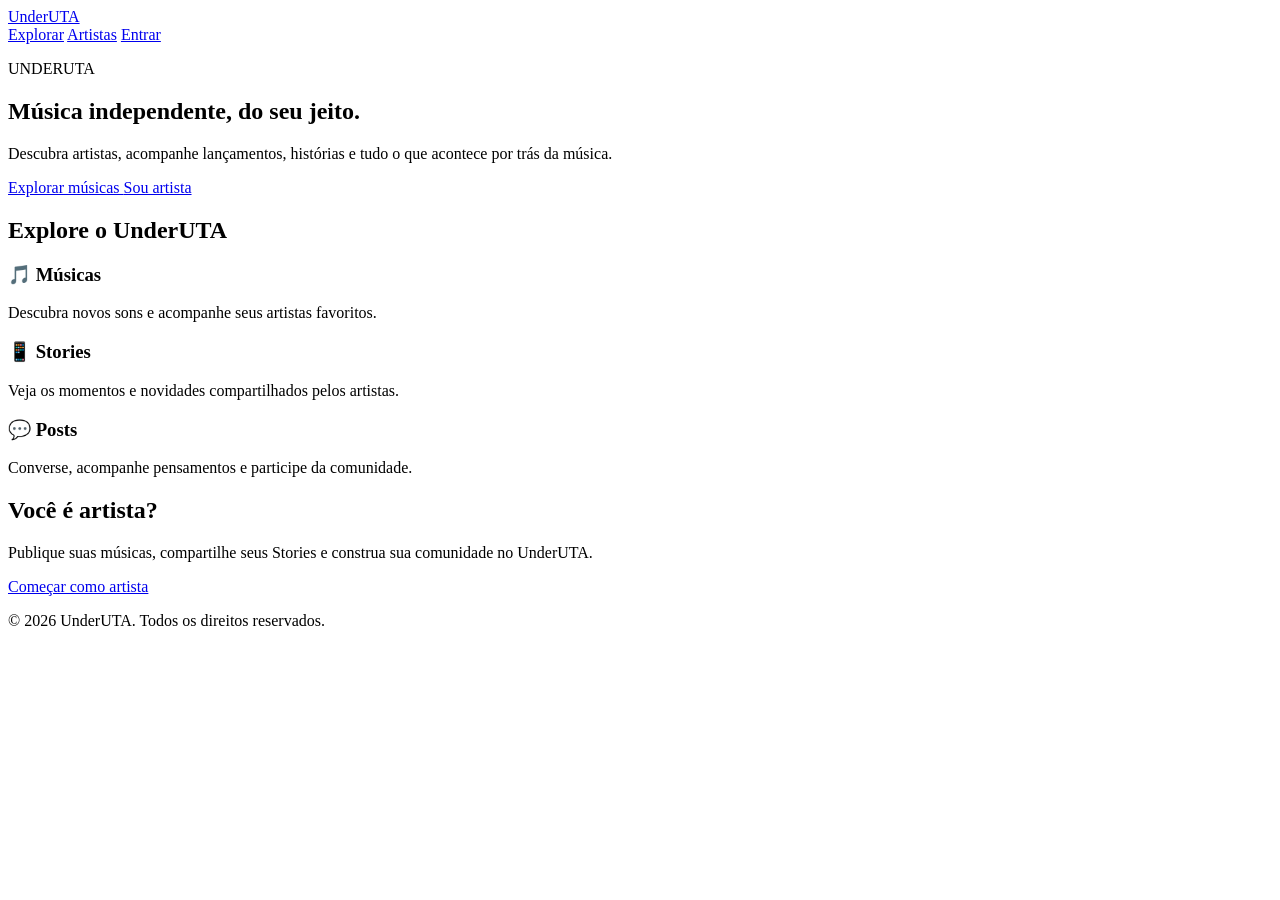
==== Index.html @ 540f843f "Create Index.html for UnderUTA Add initial HTML structure for UnderUTA website." ====
<!DOCTYPE html>
<html lang="pt-BR">
<head>
    <meta charset="UTF-8">

    <meta
        name="viewport"
        content="width=device-width, initial-scale=1.0"
    >

    <meta
        name="description"
        content="UnderUTA — música, artistas e histórias."
    >

    <title>UnderUTA</title>

    <link rel="stylesheet" href="style.css">
</head>

<body>

    <header>
        <nav>
            <a href="/" aria-label="UnderUTA">
                UnderUTA
            </a>

            <div>
                <a href="#explorar">Explorar</a>
                <a href="#artistas">Artistas</a>
                <a href="#entrar">Entrar</a>
            </div>
        </nav>
    </header>

    <main>

        <section id="inicio">
            <div>
                <p>UNDERUTA</p>

                <h1>
                    Música independente,
                    do seu jeito.
                </h1>

                <p>
                    Descubra artistas, acompanhe lançamentos,
                    histórias e tudo o que acontece por trás
                    da música.
                </p>

                <div>
                    <a href="#explorar">
                        Explorar músicas
                    </a>

                    <a href="#artistas">
                        Sou artista
                    </a>
                </div>
            </div>
        </section>

        <section id="explorar">
            <h2>Explore o UnderUTA</h2>

            <div>
                <article>
                    <h3>🎵 Músicas</h3>
                    <p>
                        Descubra novos sons e acompanhe
                        seus artistas favoritos.
                    </p>
                </article>

                <article>
                    <h3>📱 Stories</h3>
                    <p>
                        Veja os momentos e novidades
                        compartilhados pelos artistas.
                    </p>
                </article>

                <article>
                    <h3>💬 Posts</h3>
                    <p>
                        Converse, acompanhe pensamentos
                        e participe da comunidade.
                    </p>
                </article>
            </div>
        </section>

        <section id="artistas">
            <h2>Você é artista?</h2>

            <p>
                Publique suas músicas, compartilhe seus
                Stories e construa sua comunidade no UnderUTA.
            </p>

            <a href="#criar-conta">
                Começar como artista
            </a>
        </section>

    </main>

    <footer>
        <p>© 2026 UnderUTA. Todos os direitos reservados.</p>
    </footer>

    <script src="script.js"></script>

</body>
</html>
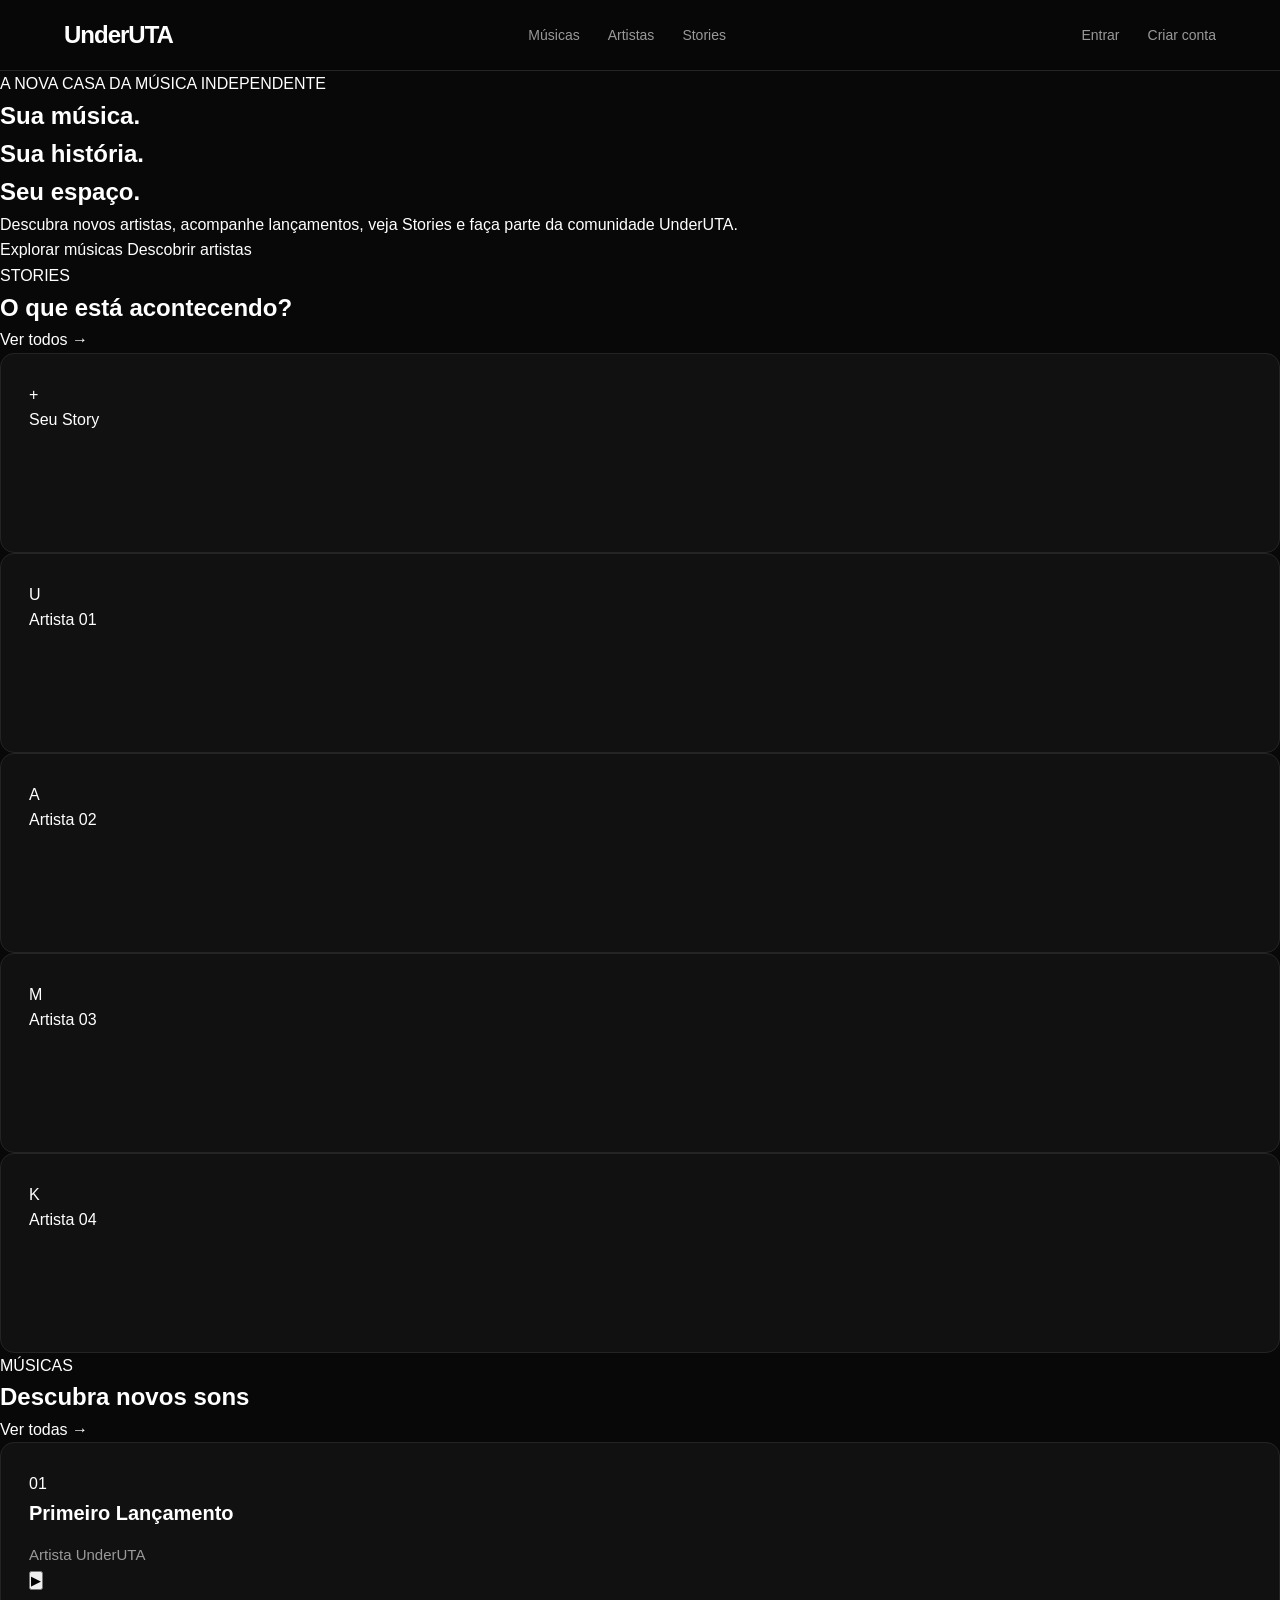
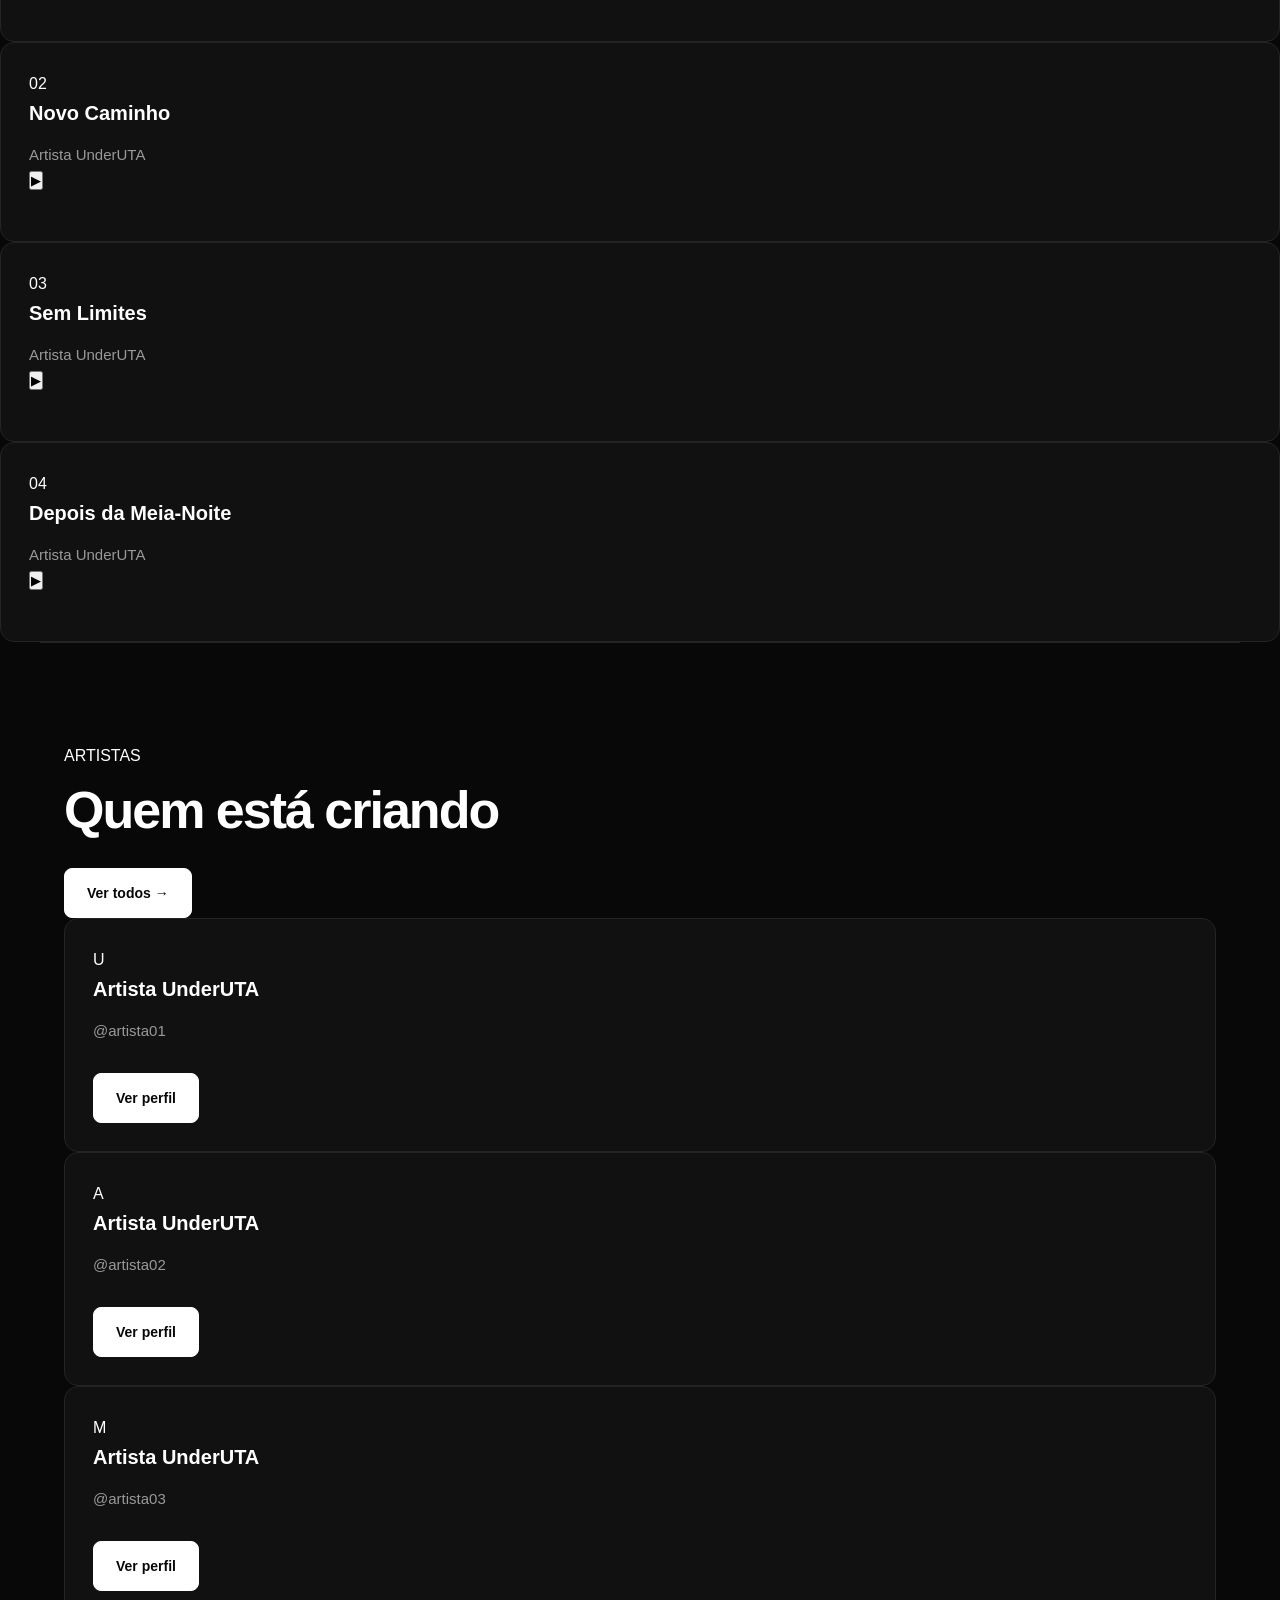
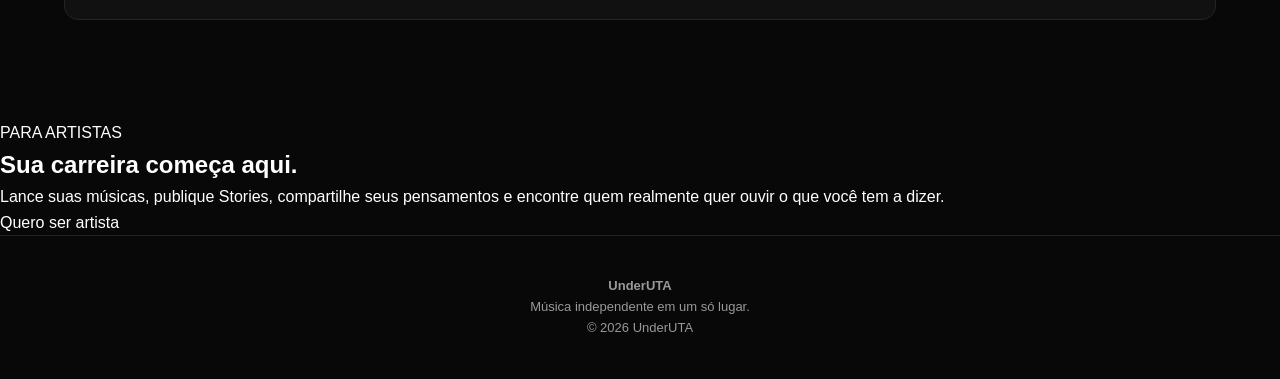
==== commit 50e15ecf: "Improve HTML content and navigation links Updated the content of the HTML page to enhance descriptio" ====
--- a/Index.html
+++ b/Index.html
@@ -1,5 +1,6 @@
 <!DOCTYPE html>
 <html lang="pt-BR">
+
 <head>
     <meta charset="UTF-8">
 
@@ -10,7 +11,7 @@
 
     <meta
         name="description"
-        content="UnderUTA — música, artistas e histórias."
+        content="UnderUTA — descubra músicas, artistas, Stories e muito mais."
     >
 
     <title>UnderUTA</title>
@@ -20,99 +21,501 @@
 
 <body>
 
-    <header>
-        <nav>
-            <a href="/" aria-label="UnderUTA">
+    <!-- ==============================
+         CABEÇALHO
+    =============================== -->
+
+    <header class="header">
+
+        <nav class="navbar">
+
+            <a href="#" class="logo">
                 UnderUTA
             </a>
 
-            <div>
-                <a href="#explorar">Explorar</a>
-                <a href="#artistas">Artistas</a>
-                <a href="#entrar">Entrar</a>
-            </div>
+            <div class="nav-links">
+
+                <a href="#musicas">
+                    Músicas
+                </a>
+
+                <a href="#artistas">
+                    Artistas
+                </a>
+
+                <a href="#stories">
+                    Stories
+                </a>
+
+            </div>
+
+            <div class="nav-actions">
+
+                <a href="#" class="login">
+                    Entrar
+                </a>
+
+                <a href="#" class="btn-primary">
+                    Criar conta
+                </a>
+
+            </div>
+
         </nav>
+
     </header>
 
+
     <main>
 
-        <section id="inicio">
-            <div>
-                <p>UNDERUTA</p>
+        <!-- ==============================
+             HERO
+        =============================== -->
+
+        <section class="hero">
+
+            <div class="hero-content">
+
+                <span class="eyebrow">
+                    A NOVA CASA DA MÚSICA INDEPENDENTE
+                </span>
 
                 <h1>
-                    Música independente,
-                    do seu jeito.
+                    Sua música.
+                    <br>
+                    Sua história.
+                    <br>
+                    <span>Seu espaço.</span>
                 </h1>
 
                 <p>
-                    Descubra artistas, acompanhe lançamentos,
-                    histórias e tudo o que acontece por trás
-                    da música.
+                    Descubra novos artistas, acompanhe lançamentos,
+                    veja Stories e faça parte da comunidade UnderUTA.
                 </p>
 
-                <div>
-                    <a href="#explorar">
+                <div class="hero-actions">
+
+                    <a href="#musicas" class="btn-primary">
                         Explorar músicas
                     </a>
 
-                    <a href="#artistas">
-                        Sou artista
+                    <a href="#artistas" class="btn-secondary">
+                        Descobrir artistas
                     </a>
+
                 </div>
-            </div>
+
+            </div>
+
         </section>
 
-        <section id="explorar">
-            <h2>Explore o UnderUTA</h2>
+
+        <!-- ==============================
+             STORIES
+        =============================== -->
+
+        <section id="stories" class="section">
+
+            <div class="section-header">
+
+                <div>
+                    <span class="section-label">
+                        STORIES
+                    </span>
+
+                    <h2>
+                        O que está acontecendo?
+                    </h2>
+                </div>
+
+                <a href="#" class="see-more">
+                    Ver todos →
+                </a>
+
+            </div>
+
+
+            <div class="stories">
+
+                <article class="story story-add">
+
+                    <div class="story-avatar">
+                        +
+                    </div>
+
+                    <span>
+                        Seu Story
+                    </span>
+
+                </article>
+
+
+                <article class="story">
+
+                    <div class="story-avatar">
+                        U
+                    </div>
+
+                    <span>
+                        Artista 01
+                    </span>
+
+                </article>
+
+
+                <article class="story">
+
+                    <div class="story-avatar">
+                        A
+                    </div>
+
+                    <span>
+                        Artista 02
+                    </span>
+
+                </article>
+
+
+                <article class="story">
+
+                    <div class="story-avatar">
+                        M
+                    </div>
+
+                    <span>
+                        Artista 03
+                    </span>
+
+                </article>
+
+
+                <article class="story">
+
+                    <div class="story-avatar">
+                        K
+                    </div>
+
+                    <span>
+                        Artista 04
+                    </span>
+
+                </article>
+
+            </div>
+
+        </section>
+
+
+        <!-- ==============================
+             MÚSICAS
+        =============================== -->
+
+        <section id="musicas" class="section">
+
+            <div class="section-header">
+
+                <div>
+
+                    <span class="section-label">
+                        MÚSICAS
+                    </span>
+
+                    <h2>
+                        Descubra novos sons
+                    </h2>
+
+                </div>
+
+                <a href="#" class="see-more">
+                    Ver todas →
+                </a>
+
+            </div>
+
+
+            <div class="music-grid">
+
+                <article class="music-card">
+
+                    <div class="cover">
+                        <span>01</span>
+                    </div>
+
+                    <div class="music-info">
+
+                        <div>
+                            <h3>
+                                Primeiro Lançamento
+                            </h3>
+
+                            <p>
+                                Artista UnderUTA
+                            </p>
+                        </div>
+
+                        <button
+                            class="play-button"
+                            aria-label="Reproduzir música"
+                        >
+                            ▶
+                        </button>
+
+                    </div>
+
+                </article>
+
+
+                <article class="music-card">
+
+                    <div class="cover">
+                        <span>02</span>
+                    </div>
+
+                    <div class="music-info">
+
+                        <div>
+                            <h3>
+                                Novo Caminho
+                            </h3>
+
+                            <p>
+                                Artista UnderUTA
+                            </p>
+                        </div>
+
+                        <button
+                            class="play-button"
+                            aria-label="Reproduzir música"
+                        >
+                            ▶
+                        </button>
+
+                    </div>
+
+                </article>
+
+
+                <article class="music-card">
+
+                    <div class="cover">
+                        <span>03</span>
+                    </div>
+
+                    <div class="music-info">
+
+                        <div>
+                            <h3>
+                                Sem Limites
+                            </h3>
+
+                            <p>
+                                Artista UnderUTA
+                            </p>
+                        </div>
+
+                        <button
+                            class="play-button"
+                            aria-label="Reproduzir música"
+                        >
+                            ▶
+                        </button>
+
+                    </div>
+
+                </article>
+
+
+                <article class="music-card">
+
+                    <div class="cover">
+                        <span>04</span>
+                    </div>
+
+                    <div class="music-info">
+
+                        <div>
+                            <h3>
+                                Depois da Meia-Noite
+                            </h3>
+
+                            <p>
+                                Artista UnderUTA
+                            </p>
+                        </div>
+
+                        <button
+                            class="play-button"
+                            aria-label="Reproduzir música"
+                        >
+                            ▶
+                        </button>
+
+                    </div>
+
+                </article>
+
+            </div>
+
+        </section>
+
+
+        <!-- ==============================
+             ARTISTAS
+        =============================== -->
+
+        <section id="artistas" class="section">
+
+            <div class="section-header">
+
+                <div>
+
+                    <span class="section-label">
+                        ARTISTAS
+                    </span>
+
+                    <h2>
+                        Quem está criando
+                    </h2>
+
+                </div>
+
+                <a href="#" class="see-more">
+                    Ver todos →
+                </a>
+
+            </div>
+
+
+            <div class="artists-grid">
+
+                <article class="artist-card">
+
+                    <div class="artist-avatar">
+                        U
+                    </div>
+
+                    <h3>
+                        Artista UnderUTA
+                    </h3>
+
+                    <p>
+                        @artista01
+                    </p>
+
+                    <a href="#">
+                        Ver perfil
+                    </a>
+
+                </article>
+
+
+                <article class="artist-card">
+
+                    <div class="artist-avatar">
+                        A
+                    </div>
+
+                    <h3>
+                        Artista UnderUTA
+                    </h3>
+
+                    <p>
+                        @artista02
+                    </p>
+
+                    <a href="#">
+                        Ver perfil
+                    </a>
+
+                </article>
+
+
+                <article class="artist-card">
+
+                    <div class="artist-avatar">
+                        M
+                    </div>
+
+                    <h3>
+                        Artista UnderUTA
+                    </h3>
+
+                    <p>
+                        @artista03
+                    </p>
+
+                    <a href="#">
+                        Ver perfil
+                    </a>
+
+                </article>
+
+            </div>
+
+        </section>
+
+
+        <!-- ==============================
+             ÁREA PARA ARTISTAS
+        =============================== -->
+
+        <section class="artist-banner">
 
             <div>
-                <article>
-                    <h3>🎵 Músicas</h3>
-                    <p>
-                        Descubra novos sons e acompanhe
-                        seus artistas favoritos.
-                    </p>
-                </article>
-
-                <article>
-                    <h3>📱 Stories</h3>
-                    <p>
-                        Veja os momentos e novidades
-                        compartilhados pelos artistas.
-                    </p>
-                </article>
-
-                <article>
-                    <h3>💬 Posts</h3>
-                    <p>
-                        Converse, acompanhe pensamentos
-                        e participe da comunidade.
-                    </p>
-                </article>
-            </div>
+
+                <span class="section-label">
+                    PARA ARTISTAS
+                </span>
+
+                <h2>
+                    Sua carreira começa
+                    aqui.
+                </h2>
+
+                <p>
+                    Lance suas músicas, publique Stories,
+                    compartilhe seus pensamentos e encontre
+                    quem realmente quer ouvir o que você tem a dizer.
+                </p>
+
+                <a href="#" class="btn-primary">
+                    Quero ser artista
+                </a>
+
+            </div>
+
         </section>
 
-        <section id="artistas">
-            <h2>Você é artista?</h2>
+    </main>
+
+
+    <!-- ==============================
+         RODAPÉ
+    =============================== -->
+
+    <footer class="footer">
+
+        <div>
+
+            <strong>
+                UnderUTA
+            </strong>
 
             <p>
-                Publique suas músicas, compartilhe seus
-                Stories e construa sua comunidade no UnderUTA.
+                Música independente em um só lugar.
             </p>
 
-            <a href="#criar-conta">
-                Começar como artista
-            </a>
-        </section>
-
-    </main>
-
-    <footer>
-        <p>© 2026 UnderUTA. Todos os direitos reservados.</p>
+        </div>
+
+        <p>
+            © 2026 UnderUTA
+        </p>
+
     </footer>
 
+
     <script src="script.js"></script>
 
 </body>
+
 </html>
--- a/style.css
+++ b/style.css
@@ -0,0 +1,337 @@
+/* =========================================
+   UNDERUTA — ESTILO PRINCIPAL
+   ========================================= */
+
+* {
+    margin: 0;
+    padding: 0;
+    box-sizing: border-box;
+}
+
+:root {
+    --background: #080808;
+    --surface: #111111;
+    --surface-hover: #181818;
+    --text: #ffffff;
+    --text-muted: #999999;
+    --border: #242424;
+    --accent: #ffffff;
+}
+
+html {
+    scroll-behavior: smooth;
+}
+
+body {
+    background: var(--background);
+    color: var(--text);
+    font-family: Arial, Helvetica, sans-serif;
+    line-height: 1.6;
+}
+
+/* =========================================
+   LINKS
+   ========================================= */
+
+a {
+    color: inherit;
+    text-decoration: none;
+}
+
+a:hover {
+    opacity: 0.8;
+}
+
+/* =========================================
+   HEADER
+   ========================================= */
+
+header {
+    position: sticky;
+    top: 0;
+    z-index: 1000;
+
+    width: 100%;
+
+    background: rgba(8, 8, 8, 0.9);
+    backdrop-filter: blur(12px);
+
+    border-bottom: 1px solid var(--border);
+}
+
+nav {
+    max-width: 1200px;
+    min-height: 70px;
+
+    margin: 0 auto;
+    padding: 0 24px;
+
+    display: flex;
+    align-items: center;
+    justify-content: space-between;
+}
+
+nav > a {
+    font-size: 24px;
+    font-weight: 800;
+    letter-spacing: -1px;
+}
+
+nav div {
+    display: flex;
+    align-items: center;
+    gap: 28px;
+}
+
+nav div a {
+    color: var(--text-muted);
+    font-size: 14px;
+    transition: color 0.2s ease;
+}
+
+nav div a:hover {
+    color: var(--text);
+}
+
+/* =========================================
+   HERO
+   ========================================= */
+
+#inicio {
+    min-height: calc(100vh - 70px);
+
+    max-width: 1200px;
+    margin: 0 auto;
+    padding: 100px 24px;
+
+    display: flex;
+    align-items: center;
+}
+
+#inicio > div {
+    max-width: 760px;
+}
+
+#inicio p:first-child {
+    margin-bottom: 20px;
+
+    font-size: 13px;
+    font-weight: 700;
+    letter-spacing: 5px;
+
+    color: var(--text-muted);
+}
+
+#inicio h1 {
+    margin-bottom: 28px;
+
+    font-size: clamp(48px, 8vw, 92px);
+    line-height: 0.98;
+    letter-spacing: -5px;
+}
+
+#inicio p {
+    max-width: 600px;
+
+    color: var(--text-muted);
+    font-size: 18px;
+}
+
+#inicio > div > div {
+    margin-top: 40px;
+
+    display: flex;
+    gap: 14px;
+    flex-wrap: wrap;
+}
+
+#inicio > div > div a,
+#artistas a {
+    display: inline-flex;
+    align-items: center;
+    justify-content: center;
+
+    padding: 13px 22px;
+
+    border: 1px solid var(--border);
+    border-radius: 8px;
+
+    font-size: 14px;
+    font-weight: 700;
+
+    transition:
+        background 0.2s ease,
+        border-color 0.2s ease,
+        transform 0.2s ease;
+}
+
+#inicio > div > div a:first-child,
+#artistas a {
+    background: var(--text);
+    color: var(--background);
+    border-color: var(--text);
+}
+
+#inicio > div > div a:hover,
+#artistas a:hover {
+    transform: translateY(-2px);
+    opacity: 1;
+}
+
+#inicio > div > div a:first-child:hover,
+#artistas a:hover {
+    background: #dddddd;
+}
+
+/* =========================================
+   SEÇÕES
+   ========================================= */
+
+#explorar,
+#artistas {
+    max-width: 1200px;
+    margin: 0 auto;
+    padding: 100px 24px;
+}
+
+#explorar {
+    border-top: 1px solid var(--border);
+}
+
+#explorar h2,
+#artistas h2 {
+    margin-bottom: 16px;
+
+    font-size: clamp(32px, 5vw, 52px);
+    letter-spacing: -2px;
+}
+
+#explorar > p,
+#artistas > p {
+    color: var(--text-muted);
+}
+
+/* =========================================
+   CARDS
+   ========================================= */
+
+#explorar > div {
+    margin-top: 50px;
+
+    display: grid;
+    grid-template-columns: repeat(3, 1fr);
+    gap: 16px;
+}
+
+article {
+    padding: 28px;
+
+    min-height: 200px;
+
+    background: var(--surface);
+    border: 1px solid var(--border);
+    border-radius: 14px;
+
+    transition:
+        background 0.2s ease,
+        transform 0.2s ease;
+}
+
+article:hover {
+    background: var(--surface-hover);
+    transform: translateY(-4px);
+}
+
+article h3 {
+    margin-bottom: 14px;
+
+    font-size: 20px;
+}
+
+article p {
+    color: var(--text-muted);
+    font-size: 15px;
+}
+
+/* =========================================
+   ARTISTAS
+   ========================================= */
+
+#artistas {
+    border-top: 1px solid var(--border);
+}
+
+#artistas p {
+    max-width: 600px;
+    margin-bottom: 30px;
+}
+
+#artistas a {
+    width: fit-content;
+}
+
+/* =========================================
+   FOOTER
+   ========================================= */
+
+footer {
+    padding: 40px 24px;
+
+    border-top: 1px solid var(--border);
+
+    text-align: center;
+
+    color: var(--text-muted);
+    font-size: 13px;
+}
+
+/* =========================================
+   RESPONSIVIDADE
+   ========================================= */
+
+@media (max-width: 700px) {
+
+    nav {
+        min-height: 60px;
+        padding: 0 18px;
+    }
+
+    nav > a {
+        font-size: 21px;
+    }
+
+    nav div {
+        gap: 14px;
+    }
+
+    nav div a {
+        font-size: 12px;
+    }
+
+    #inicio {
+        min-height: calc(100vh - 60px);
+        padding: 70px 20px;
+    }
+
+    #inicio h1 {
+        font-size: clamp(44px, 14vw, 70px);
+        letter-spacing: -3px;
+    }
+
+    #inicio p {
+        font-size: 16px;
+    }
+
+    #explorar,
+    #artistas {
+        padding: 70px 20px;
+    }
+
+    #explorar > div {
+        grid-template-columns: 1fr;
+    }
+
+    article {
+        min-height: auto;
+    }
+}
